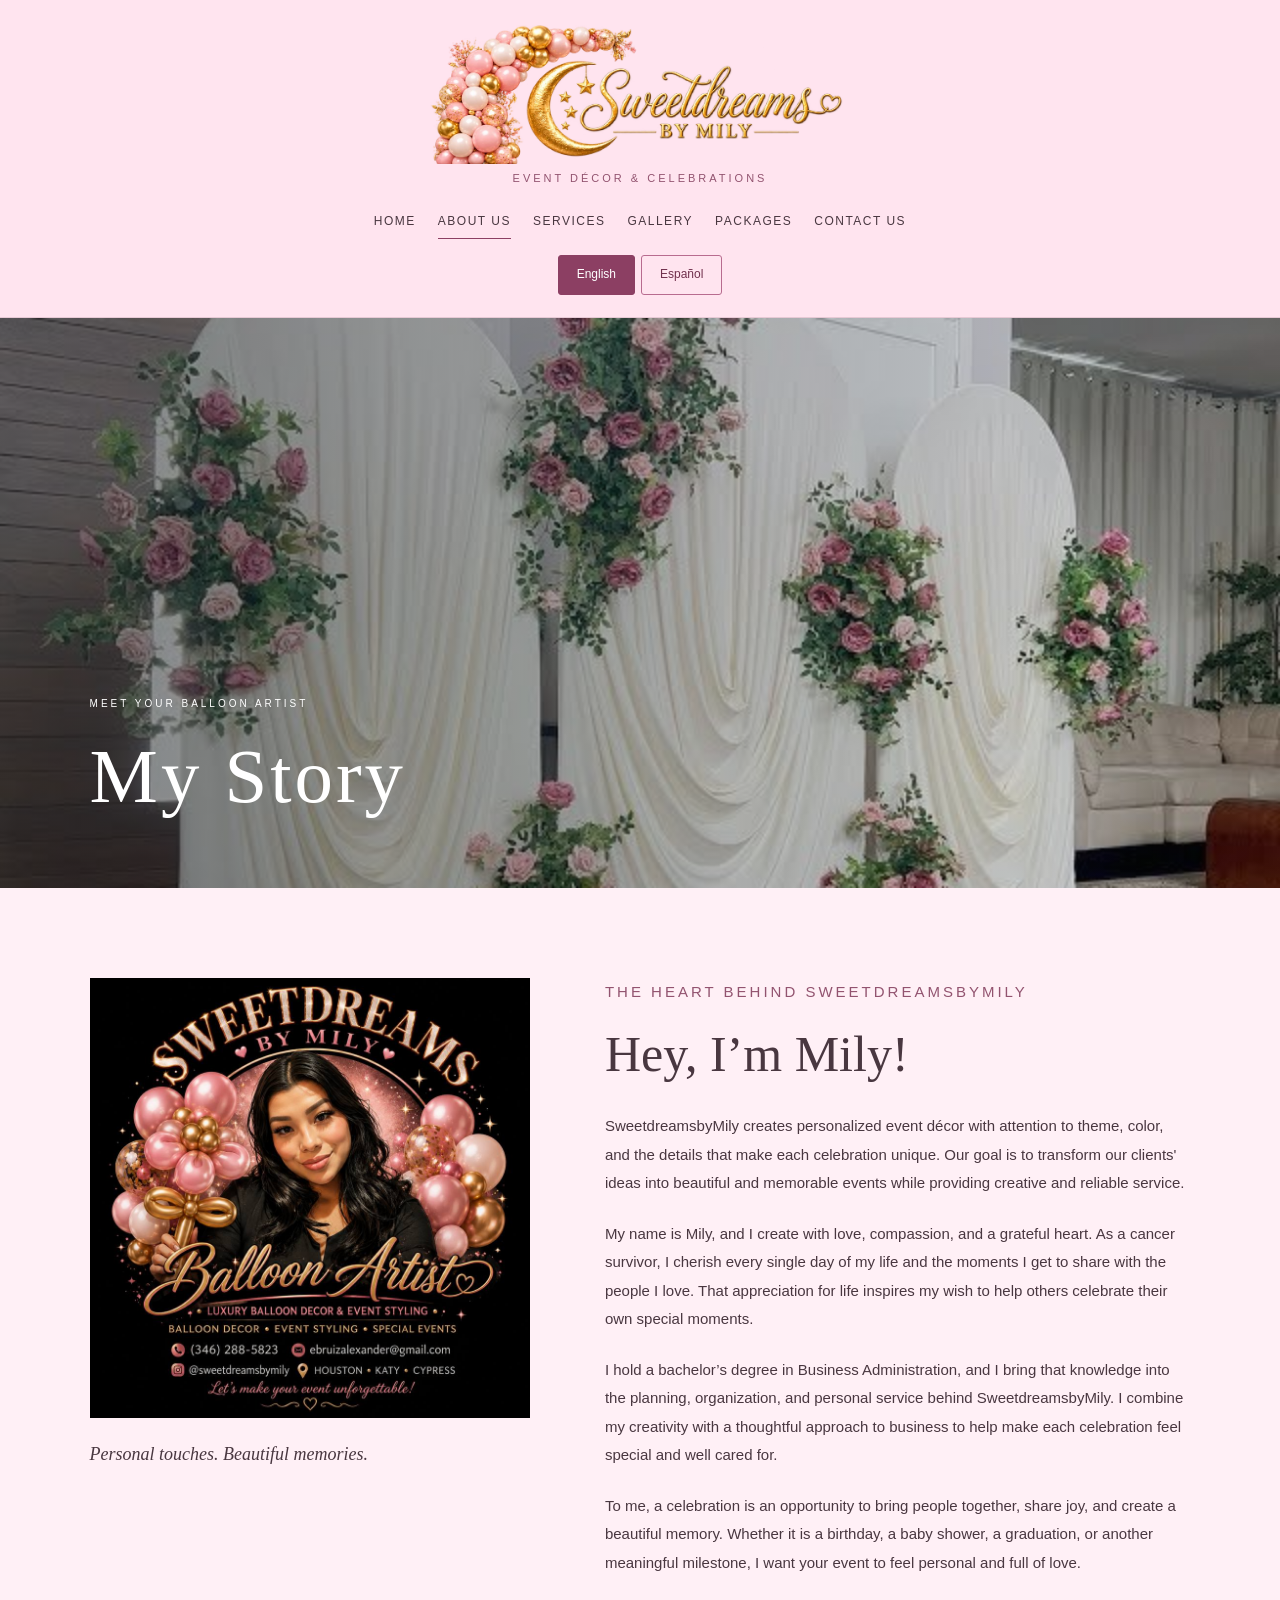
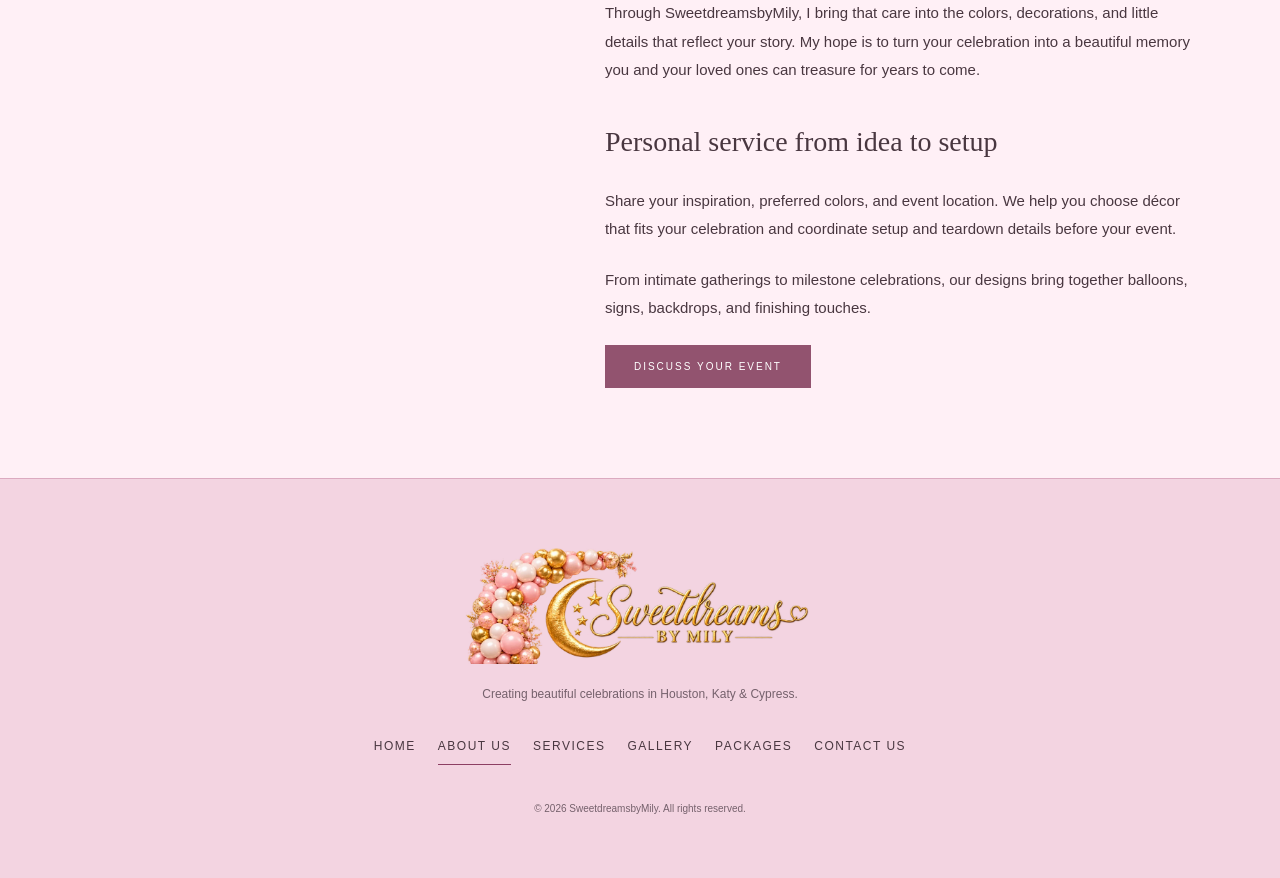
==== about.html @ b60bcbdd "Enlarge logos and headings, add Spanish language switch, and strengthen pink palette" ====
<!DOCTYPE html>
<html lang="en">
<head>
  <meta charset="UTF-8">
  <meta name="viewport" content="width=device-width, initial-scale=1.0">
  <meta name="description" content="About Us — SweetdreamsbyMily event decoration in Houston, Katy, and Cypress.">
  <title>About Us | SweetdreamsbyMily</title>
  <link rel="stylesheet" href="style.css?v=pink-spanish3">
  <script src="script.js" defer></script>
  <script src="translations.js" defer></script>
</head>
<body>
<a class="skip-link" href="#main">Skip to main content</a>
<header>
  <div><a class="brand brand-link" href="index.html"><img class="brand-logo" src="photos/sweetdreamsbymily-logo.webp" alt="Sweetdreams by Mily"></a><div class="tag">EVENT DÉCOR &amp; CELEBRATIONS</div></div>
  <nav aria-label="Main navigation"><a href="index.html">Home</a><a href="about.html" aria-current="page">About Us</a><a href="services.html">Services</a><a href="gallery.html">Gallery</a><a href="packages.html">Packages</a><a href="contact.html">Contact Us</a></nav>
<div class="language-switch" data-language-switch role="group" aria-label="Language / Idioma"><button type="button" data-language="en" aria-pressed="true" lang="en">English</button><button type="button" data-language="es" aria-pressed="false" lang="es">Español</button></div>
</header>
<main id="main"><section class="editorial-hero"><img src="photos/floral-backdrops.jpg" alt="" fetchpriority="high"><div class="editorial-hero-copy"><p class="eyebrow">MEET YOUR BALLOON ARTIST</p><h1>My Story</h1></div></section>
<section id="about" class="section"><div class="section-inner bio-layout"><div class="bio-photo"><img class="artist-portrait" src="photos/img_7931.jpg" alt="Mily, your SweetdreamsbyMily balloon artist"><p>Personal touches. Beautiful memories.</p></div><div class="bio-copy"><p class="eyebrow">THE HEART BEHIND SWEETDREAMSBYMILY</p><h2>Hey, I’m Mily!</h2><p>SweetdreamsbyMily creates personalized event décor with attention to theme, color, and the details that make each celebration unique. Our goal is to transform our clients' ideas into beautiful and memorable events while providing creative and reliable service.</p>
<p>My name is Mily, and I create with love, compassion, and a grateful heart. As a cancer survivor, I cherish every single day of my life and the moments I get to share with the people I love. That appreciation for life inspires my wish to help others celebrate their own special moments.</p>
<p>I hold a bachelor’s degree in Business Administration, and I bring that knowledge into the planning, organization, and personal service behind SweetdreamsbyMily. I combine my creativity with a thoughtful approach to business to help make each celebration feel special and well cared for.</p>
<p>To me, a celebration is an opportunity to bring people together, share joy, and create a beautiful memory. Whether it is a birthday, a baby shower, a graduation, or another meaningful milestone, I want your event to feel personal and full of love.</p>
<p>Through SweetdreamsbyMily, I bring that care into the colors, decorations, and little details that reflect your story. My hope is to turn your celebration into a beautiful memory you and your loved ones can treasure for years to come.</p>
<h2>Personal service from idea to setup</h2><p>Share your inspiration, preferred colors, and event location. We help you choose décor that fits your celebration and coordinate setup and teardown details before your event.</p><p>From intimate gatherings to milestone celebrations, our designs bring together balloons, signs, backdrops, and finishing touches.</p><a class="btn" href="contact.html">Discuss your event</a></div></div></section>
</main>
<footer><a class="footer-brand" href="index.html"><img class="footer-logo" src="photos/sweetdreamsbymily-logo.webp" alt="Sweetdreams by Mily"></a><p>Creating beautiful celebrations in Houston, Katy &amp; Cypress.</p><nav aria-label="Footer navigation"><a href="index.html">Home</a><a href="about.html" aria-current="page">About Us</a><a href="services.html">Services</a><a href="gallery.html">Gallery</a><a href="packages.html">Packages</a><a href="contact.html">Contact Us</a></nav><p class="copyright">&copy; <span id="year">2026</span> SweetdreamsbyMily. All rights reserved.</p></footer>
</body>
</html>
---- style.css ----
/* Shared fonts and palette used on every page. */
:root{--paper:#fff;--soft:#f7f4f1;--ink:#373732;--muted:#6d6b65;--accent:#826c62;--line:#ddd8d1;--body-font:Arial,Helvetica,sans-serif;--heading-font:Georgia,"Times New Roman",serif}
*{box-sizing:border-box}html{scroll-behavior:smooth}body{margin:0;background:var(--paper);color:var(--ink);font-family:var(--body-font);font-size:16px;line-height:1.8}img{max-width:100%}a{color:inherit}h1,h2,h3{font-family:var(--heading-font);font-weight:400;line-height:1.2}h1{font-size:clamp(38px,5vw,64px)}h2{font-size:clamp(30px,3vw,42px)}h3{font-size:25px}p{margin:0 0 22px}header{padding:25px 5%;display:flex;align-items:center;justify-content:space-between;gap:24px;border-bottom:1px solid var(--line);background:white}.brand{font-family:var(--heading-font);font-size:27px;text-decoration:none;letter-spacing:1px}.tag{font-size:9px;letter-spacing:2.8px;color:var(--muted);margin-top:2px}nav{display:flex;flex-wrap:wrap;gap:22px}nav a{text-decoration:none;text-transform:uppercase;font-size:10px;letter-spacing:1.8px;padding:6px 0;border-bottom:1px solid transparent}nav a:hover,nav a[aria-current="page"]{border-color:var(--accent)}.eyebrow{font-size:10px;letter-spacing:3px;text-transform:uppercase;color:var(--muted);margin:0 0 18px}.editorial-hero{position:relative;height:570px;overflow:hidden;background:#6e746f}.editorial-hero>img{width:100%;height:100%;display:block;object-fit:cover;object-position:center 45%}.editorial-hero:after{content:"";position:absolute;inset:0;background:linear-gradient(90deg,rgba(20,25,23,.52),rgba(20,25,23,.08))}.editorial-hero-copy{position:absolute;bottom:65px;left:7%;right:7%;z-index:1;color:white}.editorial-hero-copy .eyebrow{color:white}.editorial-hero h1{margin:0;letter-spacing:3px;font-size:clamp(40px,5vw,70px)}.section{padding:90px 7%}.section.alt{background:var(--soft)}.section-inner{max-width:1160px;margin:auto;text-align:center}.section-inner>p{max-width:750px;margin-left:auto;margin-right:auto}.page-title{margin:0 0 25px}.home-intro{max-width:800px}.home-intro h2{margin:0 0 28px}.home-intro strong{font-weight:400}.btn{display:inline-block;padding:13px 28px;border:1px solid var(--ink);background:var(--ink);color:white;text-decoration:none;font-size:10px;letter-spacing:2px;text-transform:uppercase;line-height:1.5;cursor:pointer}.btn-outline{background:transparent;color:var(--ink)}.btn:hover{background:var(--accent);border-color:var(--accent);color:white}.hero-actions{display:flex;gap:15px;justify-content:center;flex-wrap:wrap;margin-top:30px}.text-link{text-transform:uppercase;letter-spacing:2px;font-size:11px;text-underline-offset:7px}.bio-layout{display:grid;grid-template-columns:40% 1fr;gap:75px;text-align:left;align-items:start}.bio-photo img{width:100%;height:620px;object-fit:cover;display:block}.bio-photo p{font-family:var(--heading-font);font-style:italic;font-size:18px;margin-top:20px}.bio-copy h2{margin:0 0 28px}.bio-copy h2:not(:first-of-type){font-size:28px;margin-top:40px}.bio-copy p{font-size:15px;line-height:1.9}.cards{display:grid;grid-template-columns:repeat(auto-fit,minmax(250px,1fr));gap:35px;margin:45px 0}.card{padding:32px 24px;border-top:1px solid var(--line);text-align:left}.card h2{font-size:27px;margin:0 0 20px}.card p{font-size:15px}.package-cards{grid-template-columns:repeat(3,minmax(0,1fr))}.package-label{font-size:10px;letter-spacing:2px;text-transform:uppercase;color:var(--accent);margin-bottom:20px}.price{font-family:var(--heading-font);font-size:32px;margin:15px 0}.package ul{padding-left:18px;font-size:14px}.package-note{font-size:13px;color:var(--muted)}.gallery-grid{display:grid;grid-template-columns:repeat(3,minmax(0,1fr));gap:35px 25px;margin-top:45px}.gallery-card{margin:0;min-width:0}.gallery-card img{display:block;width:100%;height:380px;object-fit:cover}.gallery-card figcaption{font-family:var(--heading-font);font-size:20px;padding:18px 4px;line-height:1.4}.gallery-pair{display:grid;grid-template-columns:repeat(2,minmax(0,1fr));background:var(--soft)}.gallery-pair img{min-width:0;object-fit:contain}.contact{background:var(--soft)}#bookingForm,#bookingFallback{max-width:700px;margin:35px auto;text-align:left}#bookingForm label,#inquiryDraft label{display:block;font-size:12px;letter-spacing:.5px;margin:20px 0 8px}#bookingForm input,#bookingForm select,#bookingForm textarea,#inquirySummary{width:100%;padding:13px;border:1px solid #aaa49c;border-radius:0;background:white;color:var(--ink);font:inherit}#bookingForm textarea,#inquirySummary{resize:vertical}#bookingForm p,#bookingFallback p{font-size:13px}#bookingForm .btn{margin-top:22px}#bookingForm .btn:disabled{opacity:.6;cursor:wait}#formMessage[data-state="success"]{color:#225a36}#formMessage[data-state="error"]{color:#8b1e25}footer{padding:65px 7% 35px;text-align:center;background:var(--soft);border-top:1px solid var(--line)}.footer-brand{font-family:var(--heading-font);font-size:30px;text-decoration:none}footer>p{font-size:12px;color:var(--muted);margin:15px 0 25px}footer nav{justify-content:center}footer .copyright{font-size:10px;margin-top:35px}.skip-link{position:absolute;top:-100px;left:15px;z-index:20;background:white;padding:12px}.skip-link:focus{top:12px}:focus-visible{outline:2px solid var(--accent);outline-offset:5px}main{min-height:65vh}
@media(max-width:950px){header{flex-direction:column;text-align:center;gap:15px}header nav{justify-content:center;gap:18px}.bio-layout{gap:40px}.bio-photo img{height:540px}.gallery-grid{grid-template-columns:repeat(2,minmax(0,1fr))}.package-cards{grid-template-columns:1fr}}
@media(max-width:600px){header{padding:20px 5%}.brand{font-size:25px}nav{gap:12px 18px}nav a{font-size:9px}.editorial-hero{height:420px}.editorial-hero-copy{bottom:40px}.editorial-hero h1{letter-spacing:1px}.section{padding:60px 6%}.bio-layout{grid-template-columns:1fr;gap:35px}.bio-photo img{height:380px}.gallery-grid{grid-template-columns:1fr}.gallery-card img{height:360px}.cards{gap:15px}.card{padding:25px 0}.bio-copy h2{font-size:34px}.bio-copy h2:not(:first-of-type){font-size:26px}.hero-actions{align-items:stretch;flex-direction:column}.btn{text-align:center}}
@media(prefers-reduced-motion:reduce){html{scroll-behavior:auto}}

/* Soft blush brand accents and transparent logo. */
:root{--paper:#fff8fb;--soft:#f6e4eb;--accent:#92536f;--line:#e7c9d5;--ink:#493740;--muted:#75616c}
header{background:#fff4f8;border-bottom-color:#e7c9d5}
.brand-logo{display:block;width:260px;height:90px;object-fit:contain}
.footer-logo{display:block;width:min(350px,85%);height:125px;object-fit:contain;margin:auto}
.tag{text-align:center;color:#92536f}
.btn{background:#92536f;border-color:#92536f}.btn-outline{background:transparent;color:#92536f}
.card{background:rgba(255,255,255,.5);padding:32px 24px;border-top:2px solid #d6a0b7}
.eyebrow{color:#92536f}
.meet-mily-photo{display:block;width:min(360px,100%);height:auto;object-fit:contain;margin:0 auto 32px;border:8px solid #fff4f8;box-shadow:0 10px 30px rgba(112,56,80,.12)}
.bio-photo .artist-portrait{height:auto;object-fit:contain;background:#f6e4eb}
.gallery-card{background:#fff1f7}.gallery-card figcaption{color:#764b60}
@media(max-width:600px){.brand-logo{width:230px;height:80px}.card{padding:25px 20px}}

/* Larger brand and headings, pink surfaces, and bilingual controls. */
:root{--paper:#fff0f6;--soft:#f3d4e1;--line:#dcaac0;--accent:#8c3f63}
header{flex-direction:column;text-align:center;padding:22px 5%;gap:16px;background:#ffe4ef}
header nav{justify-content:center}
.brand-logo{width:420px;max-width:85vw;height:145px}
.tag{font-size:11px;letter-spacing:3px}
nav a{font-size:12px;letter-spacing:1.5px}
h1,.page-title{font-size:clamp(44px,6vw,78px)}
.editorial-hero h1{font-size:clamp(48px,6vw,84px)}
h2{font-size:clamp(34px,4vw,50px)}
.section{background:#fff0f6}.section.alt,.contact,footer{background:#f3d4e1}
.card{background:#ffe5ef;border-color:#d58ead}
.gallery-card{background:#ffe3ee}
.language-switch{display:flex;gap:6px;align-items:center}
.language-switch button{font:inherit;font-size:12px;padding:8px 18px;border:1px solid #b86b8f;background:transparent;color:#71304d;cursor:pointer;border-radius:3px}
.language-switch button[aria-pressed="true"]{background:#8c3f63;color:white;border-color:#8c3f63}
@media(max-width:600px){.brand-logo{width:310px;height:110px}.tag{font-size:9px}nav a{font-size:10px}.language-switch button{padding:7px 14px}}
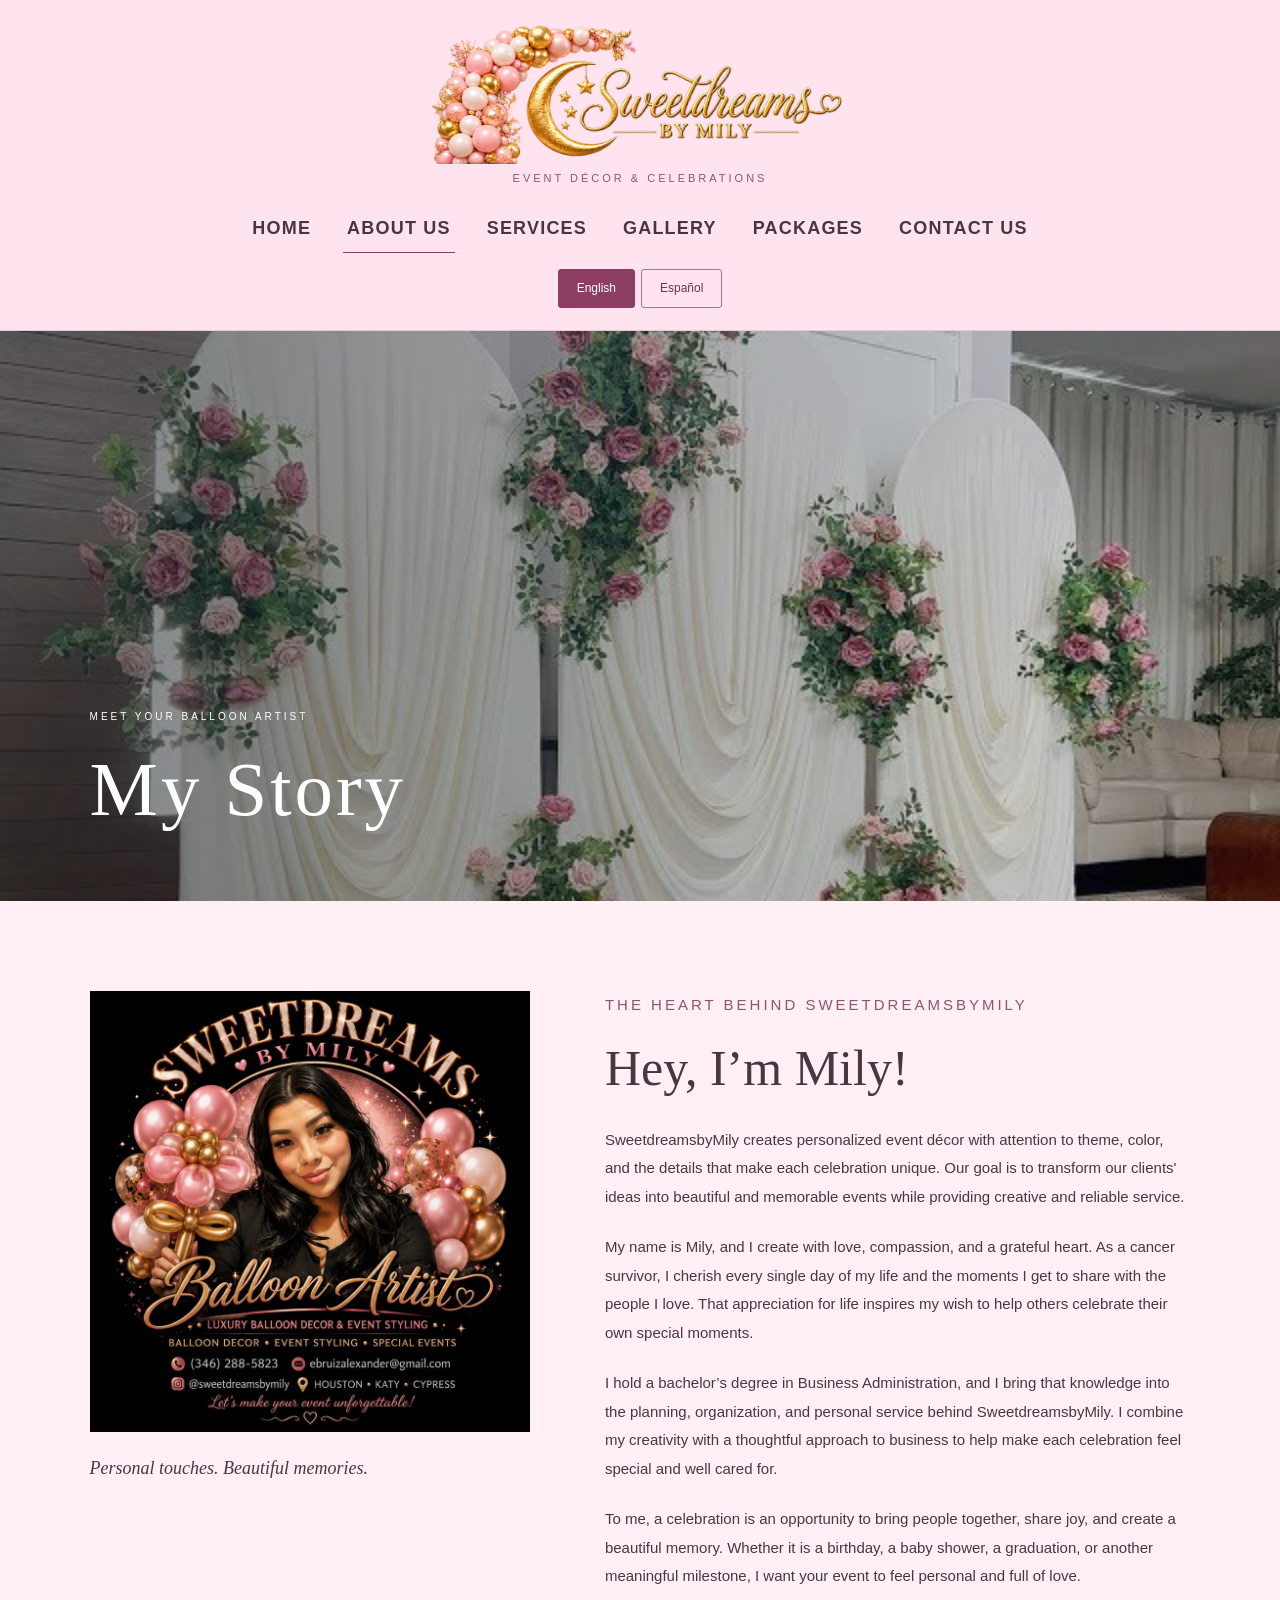
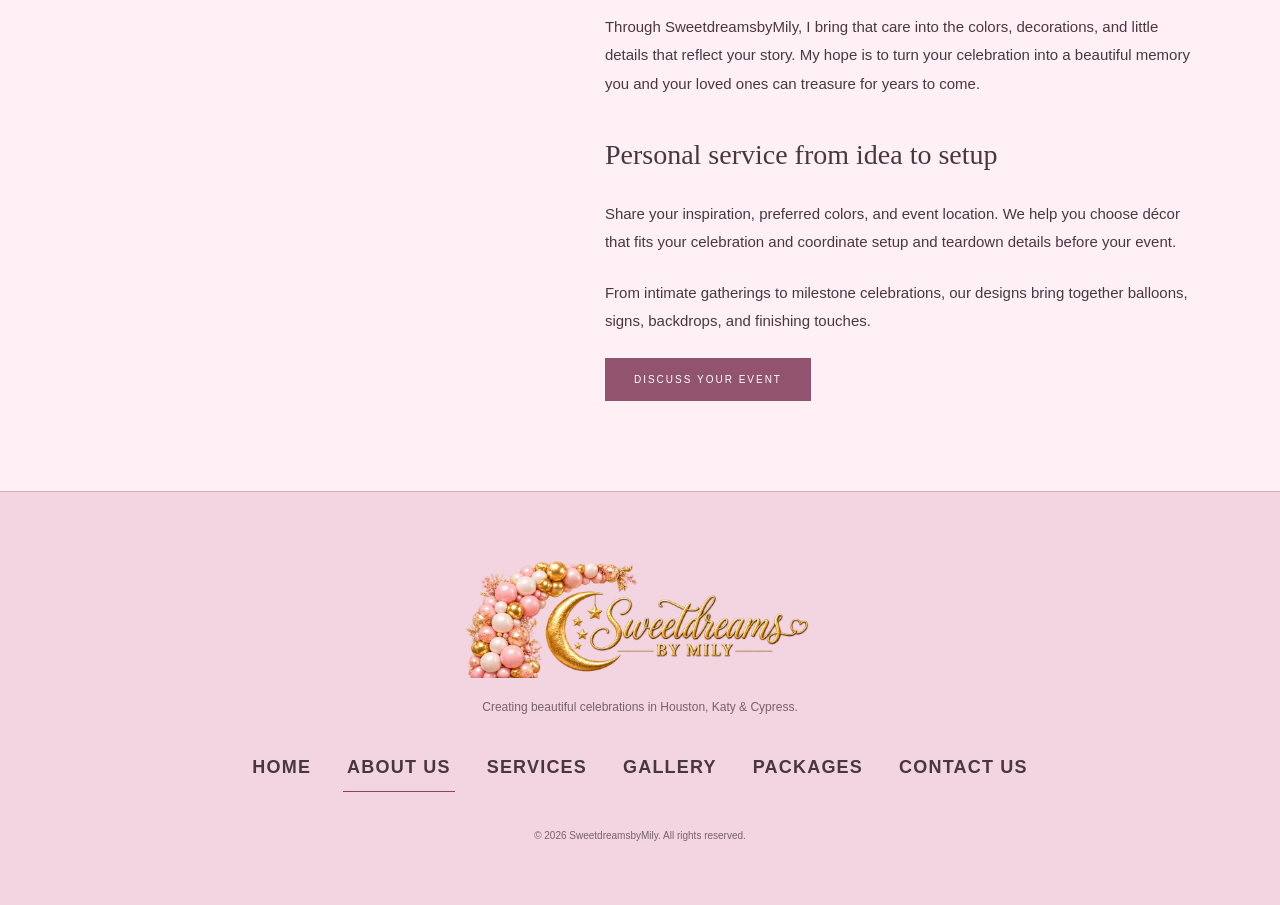
==== commit 9468c3c2: "Enlarge navigation links across all pages" ====
--- a/about.html
+++ b/about.html
@@ -5,7 +5,7 @@
   <meta name="viewport" content="width=device-width, initial-scale=1.0">
   <meta name="description" content="About Us — SweetdreamsbyMily event decoration in Houston, Katy, and Cypress.">
   <title>About Us | SweetdreamsbyMily</title>
-  <link rel="stylesheet" href="style.css?v=pink-spanish3">
+  <link rel="stylesheet" href="style.css?v=larger-navigation5">
   <script src="script.js" defer></script>
   <script src="translations.js" defer></script>
 </head>
--- a/style.css
+++ b/style.css
@@ -36,3 +36,21 @@
 .language-switch button{font:inherit;font-size:12px;padding:8px 18px;border:1px solid #b86b8f;background:transparent;color:#71304d;cursor:pointer;border-radius:3px}
 .language-switch button[aria-pressed="true"]{background:#8c3f63;color:white;border-color:#8c3f63}
 @media(max-width:600px){.brand-logo{width:310px;height:110px}.tag{font-size:9px}nav a{font-size:10px}.language-switch button{padding:7px 14px}}
+
+/* Shaded balloon arch framing Services and Packages headings. */
+.balloon-page-heading{position:relative;isolation:isolate;overflow:hidden;min-height:360px;display:flex;align-items:center;justify-content:center;padding:85px 175px 50px;background:linear-gradient(145deg,#fff8fb,#f5dce8);border:1px solid #e4bcd0;border-radius:28px;margin-bottom:40px}
+.balloon-heading-copy{position:relative;z-index:2;max-width:730px}
+.balloon-page-heading .page-title{font-size:clamp(32px,4vw,54px);margin-bottom:0}
+.page-balloon-arch{position:absolute;inset:0;z-index:1;pointer-events:none}
+.arch-balloon{position:absolute;width:95px;height:112px;border-radius:50%;background:radial-gradient(circle at 30% 24%,#fff 0%,#f8d5e3 18%,#e5a3bf 65%,#b7678c 100%);box-shadow:inset -10px -14px 18px rgba(99,42,70,.18),inset 8px 8px 14px rgba(255,255,255,.5),0 9px 17px rgba(95,41,67,.13);transform:rotate(var(--rotate,0deg))}
+.arch-balloon:nth-child(3n){background:radial-gradient(circle at 30% 24%,#fff9df 0%,#f4d586 20%,#d7ac49 66%,#a47a25 100%)}
+.arch-balloon:nth-child(4n){background:radial-gradient(circle at 30% 24%,#fff 0%,#faedf3 20%,#e7c5d4 65%,#be91a7 100%)}
+.arch-b1{left:5px;bottom:-15px;--rotate:-14deg}.arch-b2{left:30px;bottom:75px}.arch-b3{left:55px;top:80px;--rotate:12deg}.arch-b4{left:110px;top:10px}.arch-b5{left:195px;top:-42px;--rotate:-12deg}.arch-b6{left:280px;top:-57px}
+.arch-b7{right:280px;top:-57px}.arch-b8{right:195px;top:-42px;--rotate:12deg}.arch-b9{right:110px;top:10px}.arch-b10{right:55px;top:80px;--rotate:-12deg}.arch-b11{right:30px;bottom:75px}.arch-b12{right:5px;bottom:-15px;--rotate:14deg}
+@media(max-width:800px){.balloon-page-heading{padding:120px 90px 65px}.arch-b5{left:175px}.arch-b6{left:240px}.arch-b7{right:240px}.arch-b8{right:175px}}
+@media(max-width:600px){.balloon-page-heading{padding:125px 40px 70px;min-height:390px;border-radius:20px}.arch-balloon{width:65px;height:80px}.arch-b1{left:-25px}.arch-b2{left:-10px;bottom:65px}.arch-b3{left:0;top:65px}.arch-b4{left:45px;top:10px}.arch-b5{left:100px;top:-15px}.arch-b6{left:155px;top:-28px}.arch-b7{right:155px;top:-28px}.arch-b8{right:100px;top:-15px}.arch-b9{right:45px;top:10px}.arch-b10{right:0;top:65px}.arch-b11{right:-10px;bottom:65px}.arch-b12{right:-25px}.balloon-heading-copy{background:rgba(255,248,251,.93);padding:18px 12px;border-radius:12px}.balloon-page-heading .page-title{font-size:34px}}
+
+/* Larger, readable navigation on every page. */
+header nav,footer nav{justify-content:center;gap:12px 28px}
+header nav a,footer nav a{font-size:18px;font-weight:600;letter-spacing:1.2px;line-height:1.5;padding:10px 4px}
+@media(max-width:600px){header nav,footer nav{gap:8px 16px}header nav a,footer nav a{font-size:16px;letter-spacing:.8px;padding:10px 3px}}
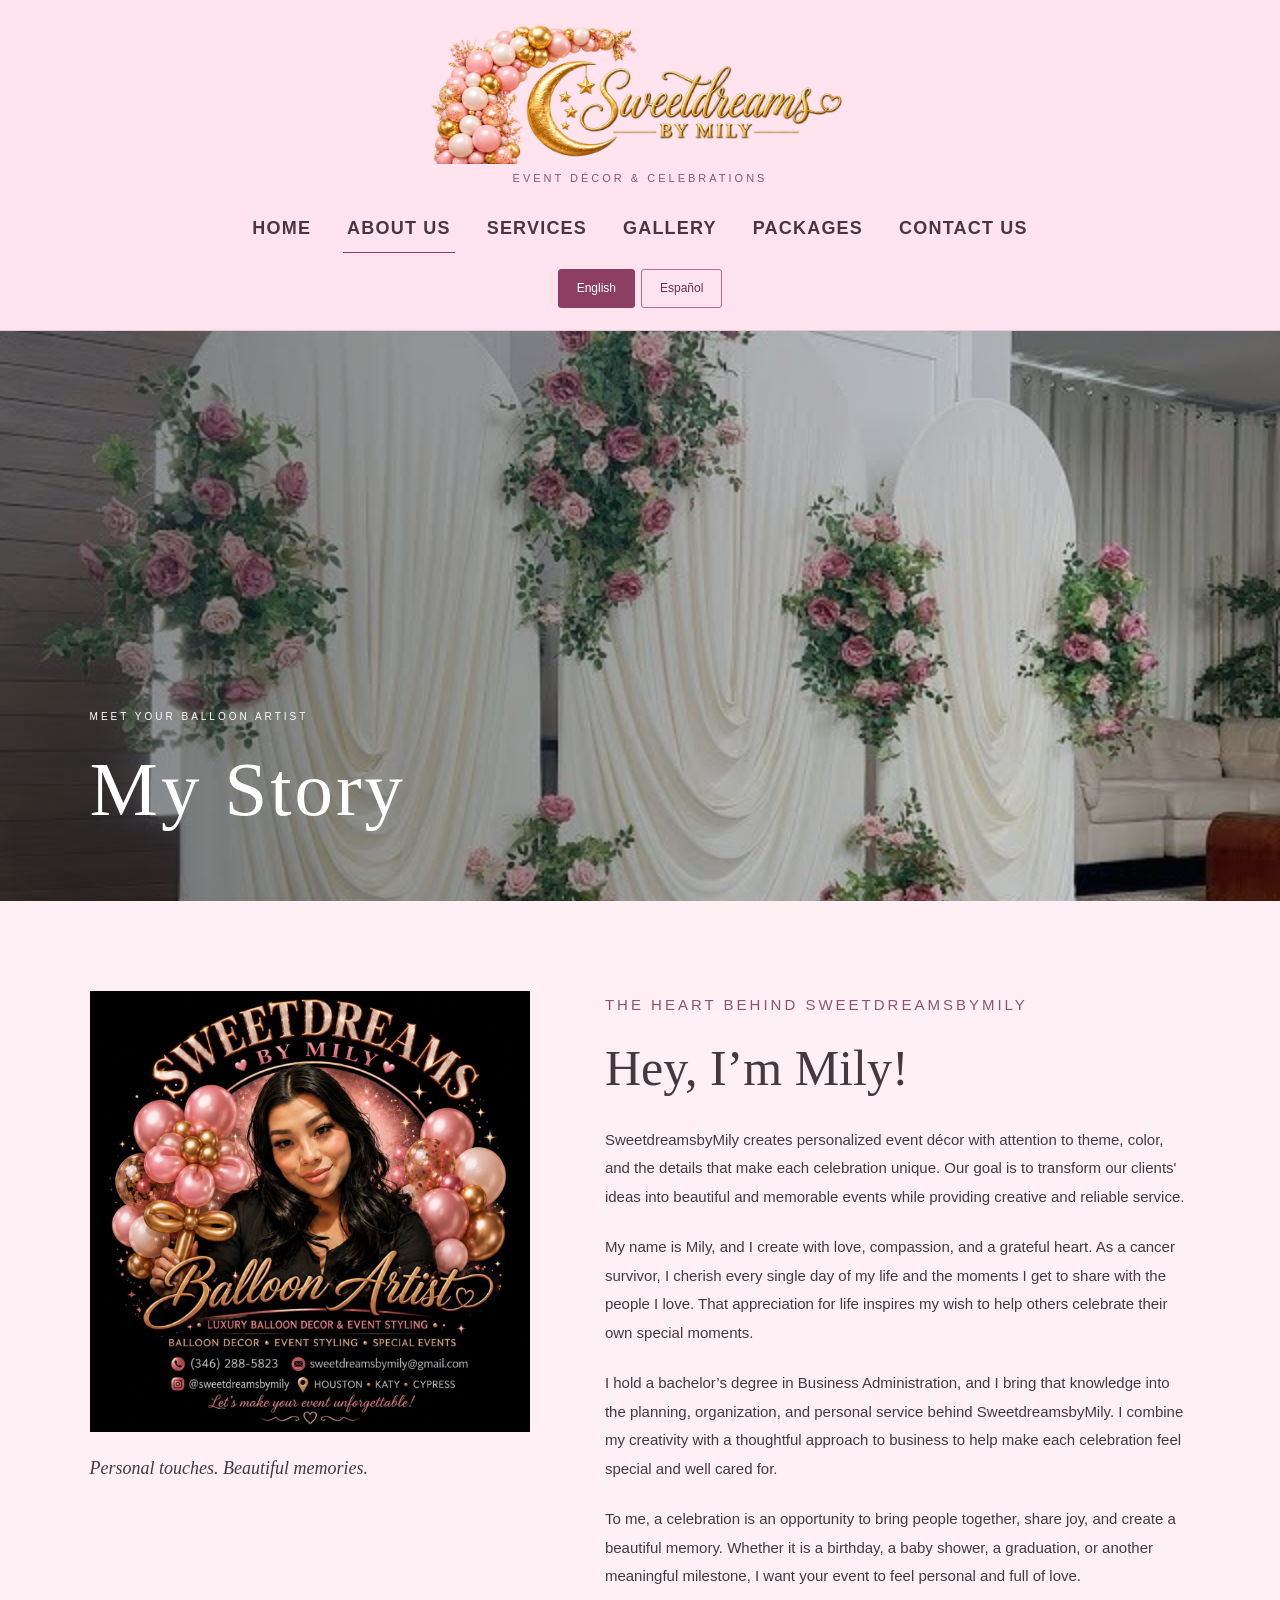
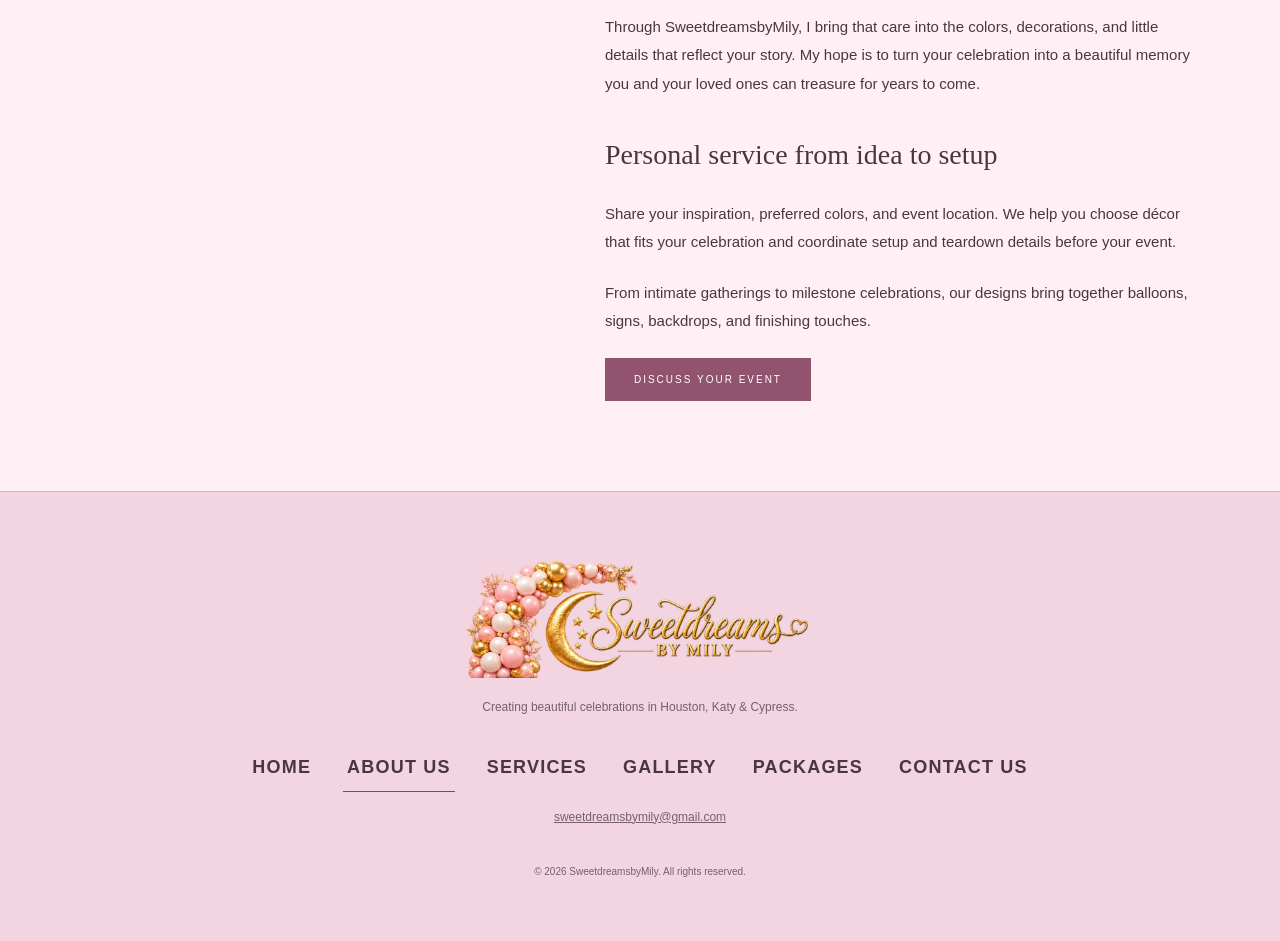
==== commit f557e37e: "Update business email, TikTok QR code, and payment request options" ====
--- a/about.html
+++ b/about.html
@@ -5,9 +5,9 @@
   <meta name="viewport" content="width=device-width, initial-scale=1.0">
   <meta name="description" content="About Us — SweetdreamsbyMily event decoration in Houston, Katy, and Cypress.">
   <title>About Us | SweetdreamsbyMily</title>
-  <link rel="stylesheet" href="style.css?v=larger-navigation5">
+  <link rel="stylesheet" href="style.css?v=module44">
   <script src="script.js" defer></script>
-  <script src="translations.js" defer></script>
+  <script src="translations.js?v=module44" defer></script>
 </head>
 <body>
 <a class="skip-link" href="#main">Skip to main content</a>
@@ -17,13 +17,14 @@
 <div class="language-switch" data-language-switch role="group" aria-label="Language / Idioma"><button type="button" data-language="en" aria-pressed="true" lang="en">English</button><button type="button" data-language="es" aria-pressed="false" lang="es">Español</button></div>
 </header>
 <main id="main"><section class="editorial-hero"><img src="photos/floral-backdrops.jpg" alt="" fetchpriority="high"><div class="editorial-hero-copy"><p class="eyebrow">MEET YOUR BALLOON ARTIST</p><h1>My Story</h1></div></section>
-<section id="about" class="section"><div class="section-inner bio-layout"><div class="bio-photo"><img class="artist-portrait" src="photos/img_7931.jpg" alt="Mily, your SweetdreamsbyMily balloon artist"><p>Personal touches. Beautiful memories.</p></div><div class="bio-copy"><p class="eyebrow">THE HEART BEHIND SWEETDREAMSBYMILY</p><h2>Hey, I’m Mily!</h2><p>SweetdreamsbyMily creates personalized event décor with attention to theme, color, and the details that make each celebration unique. Our goal is to transform our clients' ideas into beautiful and memorable events while providing creative and reliable service.</p>
+<section id="about" class="section"><div class="section-inner bio-layout"><div class="bio-photo"><img class="artist-portrait" src="photos/img_7931.jpg?v=business-email" alt="Mily, your SweetdreamsbyMily balloon artist"><p>Personal touches. Beautiful memories.</p></div><div class="bio-copy"><p class="eyebrow">THE HEART BEHIND SWEETDREAMSBYMILY</p><h2>Hey, I’m Mily!</h2><p>SweetdreamsbyMily creates personalized event décor with attention to theme, color, and the details that make each celebration unique. Our goal is to transform our clients' ideas into beautiful and memorable events while providing creative and reliable service.</p>
 <p>My name is Mily, and I create with love, compassion, and a grateful heart. As a cancer survivor, I cherish every single day of my life and the moments I get to share with the people I love. That appreciation for life inspires my wish to help others celebrate their own special moments.</p>
 <p>I hold a bachelor’s degree in Business Administration, and I bring that knowledge into the planning, organization, and personal service behind SweetdreamsbyMily. I combine my creativity with a thoughtful approach to business to help make each celebration feel special and well cared for.</p>
 <p>To me, a celebration is an opportunity to bring people together, share joy, and create a beautiful memory. Whether it is a birthday, a baby shower, a graduation, or another meaningful milestone, I want your event to feel personal and full of love.</p>
 <p>Through SweetdreamsbyMily, I bring that care into the colors, decorations, and little details that reflect your story. My hope is to turn your celebration into a beautiful memory you and your loved ones can treasure for years to come.</p>
 <h2>Personal service from idea to setup</h2><p>Share your inspiration, preferred colors, and event location. We help you choose décor that fits your celebration and coordinate setup and teardown details before your event.</p><p>From intimate gatherings to milestone celebrations, our designs bring together balloons, signs, backdrops, and finishing touches.</p><a class="btn" href="contact.html">Discuss your event</a></div></div></section>
 </main>
-<footer><a class="footer-brand" href="index.html"><img class="footer-logo" src="photos/sweetdreamsbymily-logo.webp" alt="Sweetdreams by Mily"></a><p>Creating beautiful celebrations in Houston, Katy &amp; Cypress.</p><nav aria-label="Footer navigation"><a href="index.html">Home</a><a href="about.html" aria-current="page">About Us</a><a href="services.html">Services</a><a href="gallery.html">Gallery</a><a href="packages.html">Packages</a><a href="contact.html">Contact Us</a></nav><p class="copyright">&copy; <span id="year">2026</span> SweetdreamsbyMily. All rights reserved.</p></footer>
+<footer><a class="footer-brand" href="index.html"><img class="footer-logo" src="photos/sweetdreamsbymily-logo.webp" alt="Sweetdreams by Mily"></a><p>Creating beautiful celebrations in Houston, Katy &amp; Cypress.</p><nav aria-label="Footer navigation"><a href="index.html">Home</a><a href="about.html" aria-current="page">About Us</a><a href="services.html">Services</a><a href="gallery.html">Gallery</a><a href="packages.html">Packages</a><a href="contact.html">Contact Us</a></nav><p><a href="mailto:sweetdreamsbymily@gmail.com">sweetdreamsbymily@gmail.com</a></p><p class="copyright">&copy; <span id="year">2026</span> SweetdreamsbyMily. All rights reserved.</p></footer>
 </body>
 </html>
+
--- a/style.css
+++ b/style.css
@@ -54,3 +54,6 @@
 header nav,footer nav{justify-content:center;gap:12px 28px}
 header nav a,footer nav a{font-size:18px;font-weight:600;letter-spacing:1.2px;line-height:1.5;padding:10px 4px}
 @media(max-width:600px){header nav,footer nav{gap:8px 16px}header nav a,footer nav a{font-size:16px;letter-spacing:.8px;padding:10px 3px}}
+
+/* Module 4: responsive banner and accessible comparison table. */
+.site-banner{display:block;width:100%;max-width:800px;height:auto;aspect-ratio:4/3;margin:0 auto;border-radius:24px;box-shadow:0 14px 40px #a633681a}.table-scroll{overflow-x:auto}.package-comparison{width:100%;border-collapse:collapse;min-width:540px;margin:20px 0}.package-comparison caption{text-align:left;font-weight:700;padding:12px 0}.package-comparison th,.package-comparison td{text-align:left;padding:16px;border-bottom:1px solid #e9b4ca}.package-comparison thead{background:#fbeef3}.package-comparison tbody tr:nth-child(even){background:#fff8fb}.booking-steps{margin:24px 0}
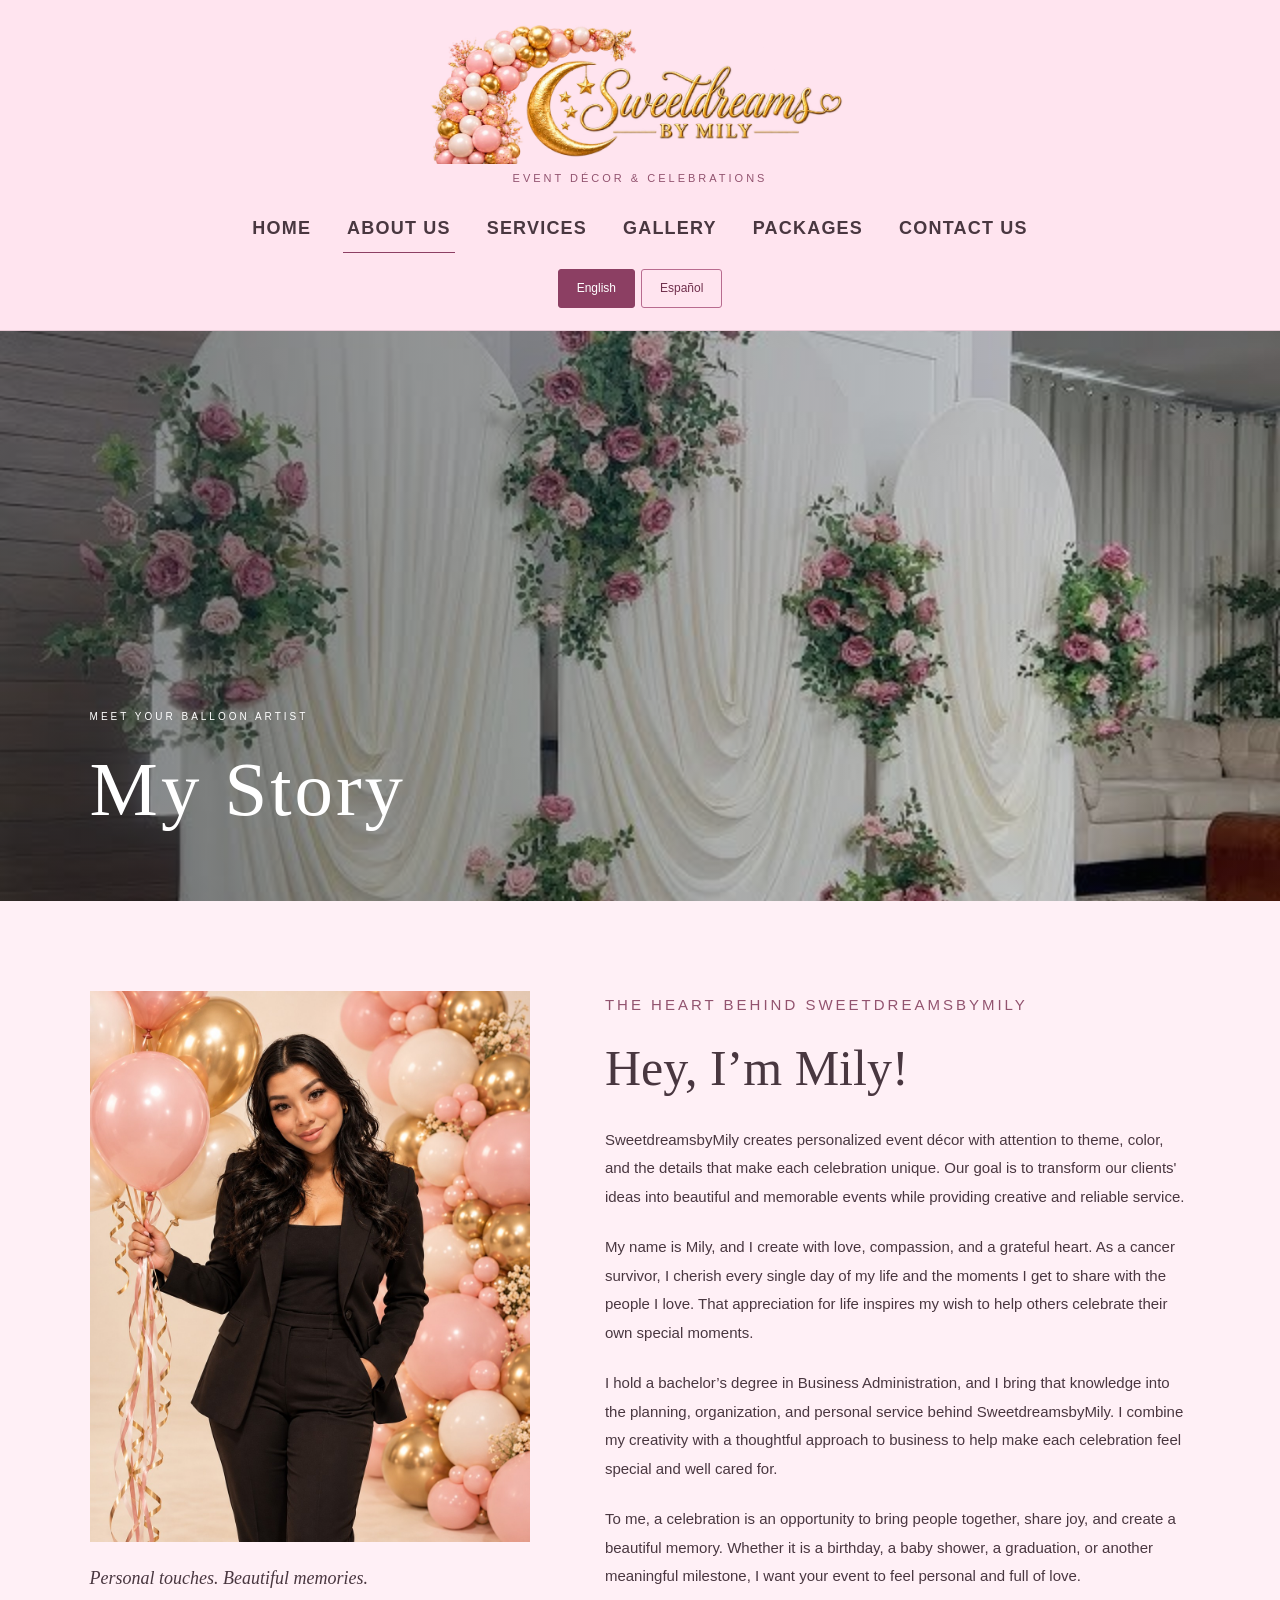
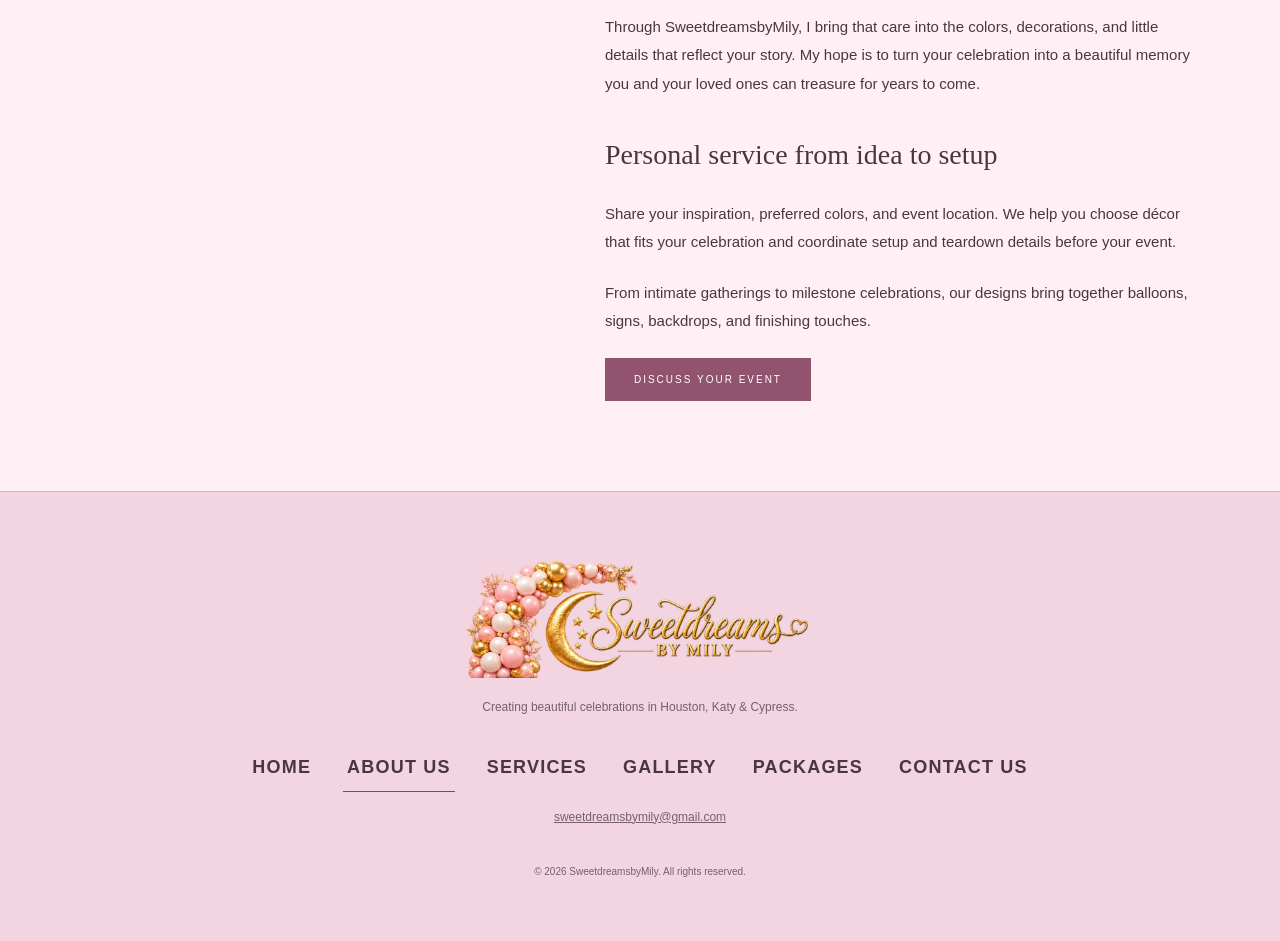
==== commit 8f0537bf: "Replace About Us portrait with new balloon studio photo" ====
--- a/about.html
+++ b/about.html
@@ -17,7 +17,7 @@
 <div class="language-switch" data-language-switch role="group" aria-label="Language / Idioma"><button type="button" data-language="en" aria-pressed="true" lang="en">English</button><button type="button" data-language="es" aria-pressed="false" lang="es">Español</button></div>
 </header>
 <main id="main"><section class="editorial-hero"><img src="photos/floral-backdrops.jpg" alt="" fetchpriority="high"><div class="editorial-hero-copy"><p class="eyebrow">MEET YOUR BALLOON ARTIST</p><h1>My Story</h1></div></section>
-<section id="about" class="section"><div class="section-inner bio-layout"><div class="bio-photo"><img class="artist-portrait" src="photos/img_7931.jpg?v=business-email" alt="Mily, your SweetdreamsbyMily balloon artist"><p>Personal touches. Beautiful memories.</p></div><div class="bio-copy"><p class="eyebrow">THE HEART BEHIND SWEETDREAMSBYMILY</p><h2>Hey, I’m Mily!</h2><p>SweetdreamsbyMily creates personalized event décor with attention to theme, color, and the details that make each celebration unique. Our goal is to transform our clients' ideas into beautiful and memorable events while providing creative and reliable service.</p>
+<section id="about" class="section"><div class="section-inner bio-layout"><div class="bio-photo"><img class="artist-portrait" src="photos/mily-studio.jpg" alt="Mily in a professional studio portrait with pink, cream, and gold balloons"><p>Personal touches. Beautiful memories.</p></div><div class="bio-copy"><p class="eyebrow">THE HEART BEHIND SWEETDREAMSBYMILY</p><h2>Hey, I’m Mily!</h2><p>SweetdreamsbyMily creates personalized event décor with attention to theme, color, and the details that make each celebration unique. Our goal is to transform our clients' ideas into beautiful and memorable events while providing creative and reliable service.</p>
 <p>My name is Mily, and I create with love, compassion, and a grateful heart. As a cancer survivor, I cherish every single day of my life and the moments I get to share with the people I love. That appreciation for life inspires my wish to help others celebrate their own special moments.</p>
 <p>I hold a bachelor’s degree in Business Administration, and I bring that knowledge into the planning, organization, and personal service behind SweetdreamsbyMily. I combine my creativity with a thoughtful approach to business to help make each celebration feel special and well cared for.</p>
 <p>To me, a celebration is an opportunity to bring people together, share joy, and create a beautiful memory. Whether it is a birthday, a baby shower, a graduation, or another meaningful milestone, I want your event to feel personal and full of love.</p>
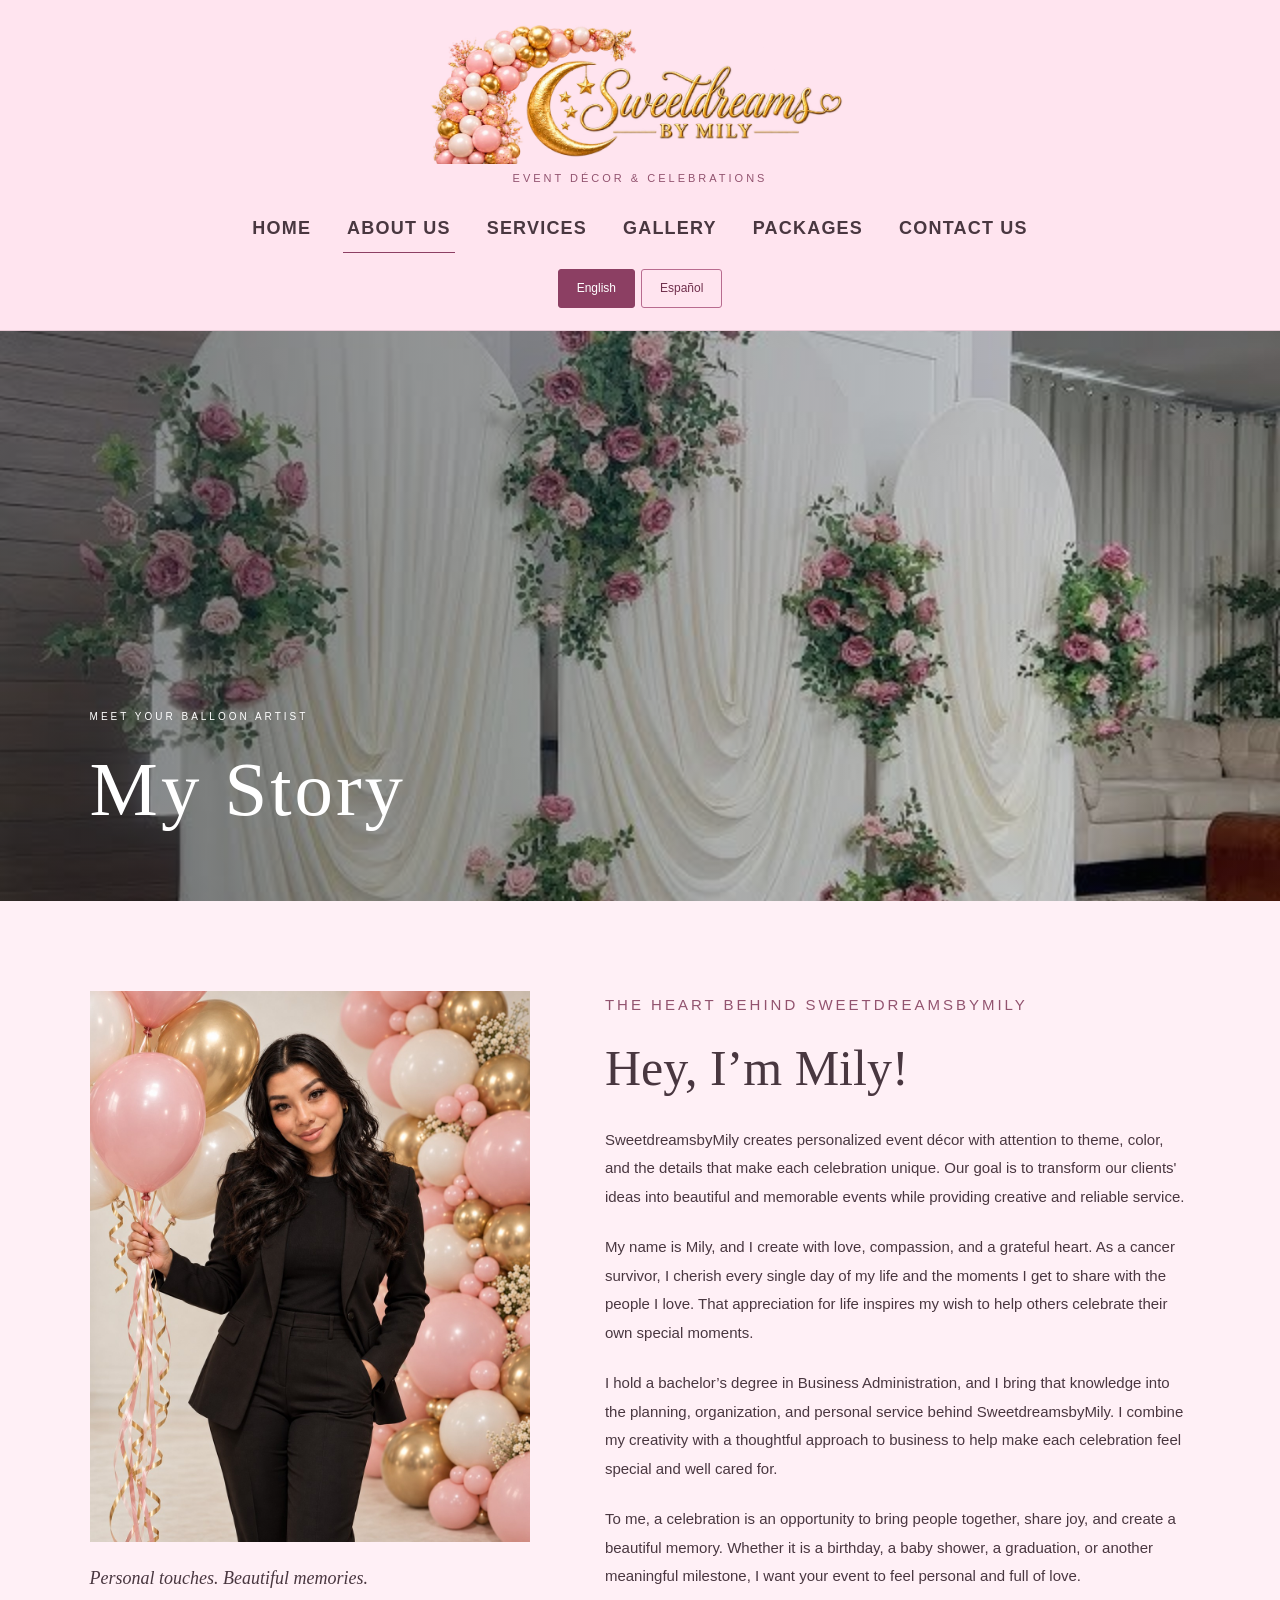
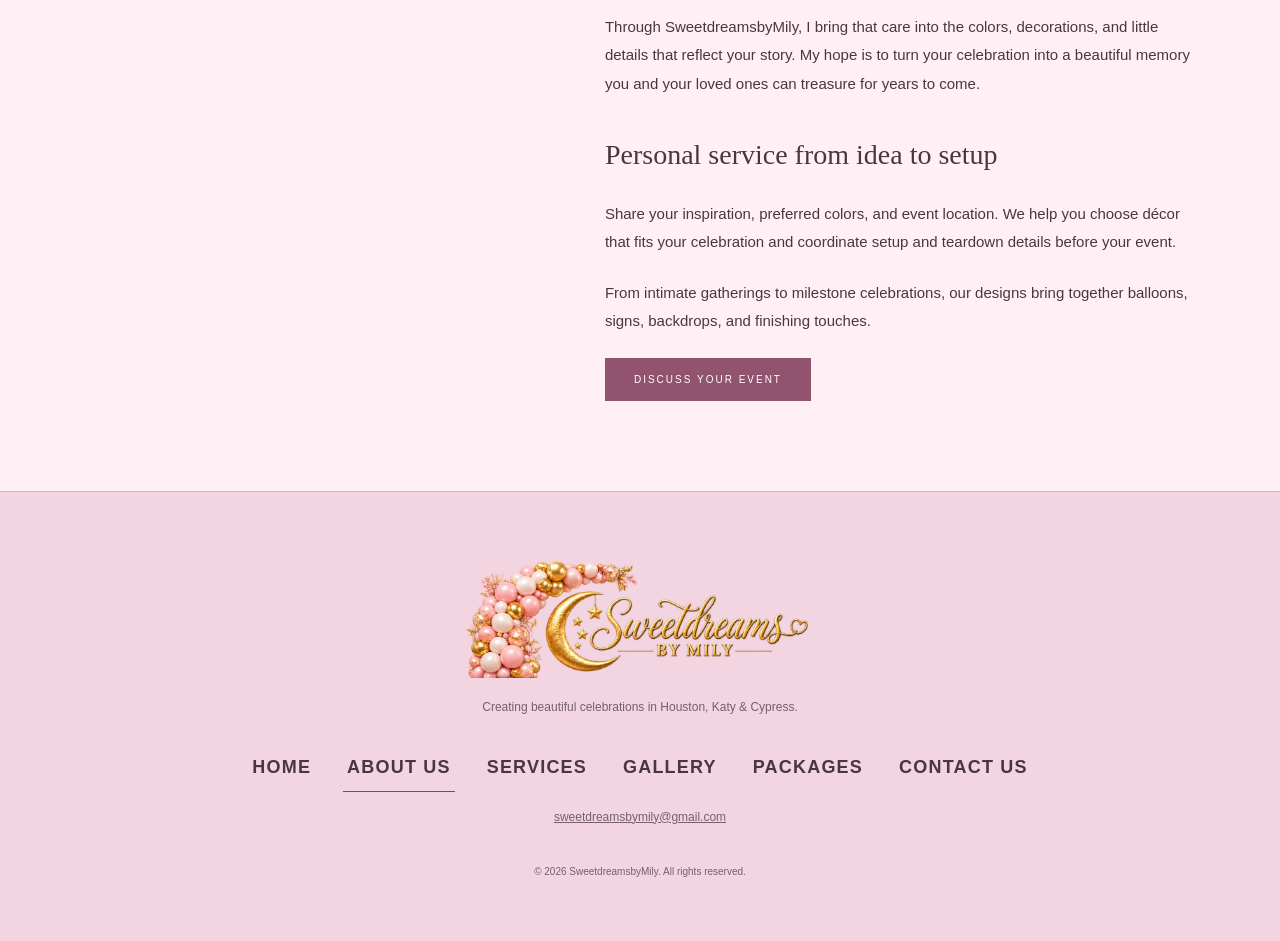
==== commit ce6e4528: "Update About Us portrait with higher neckline and natural studio styling" ====
--- a/about.html
+++ b/about.html
@@ -17,7 +17,7 @@
 <div class="language-switch" data-language-switch role="group" aria-label="Language / Idioma"><button type="button" data-language="en" aria-pressed="true" lang="en">English</button><button type="button" data-language="es" aria-pressed="false" lang="es">Español</button></div>
 </header>
 <main id="main"><section class="editorial-hero"><img src="photos/floral-backdrops.jpg" alt="" fetchpriority="high"><div class="editorial-hero-copy"><p class="eyebrow">MEET YOUR BALLOON ARTIST</p><h1>My Story</h1></div></section>
-<section id="about" class="section"><div class="section-inner bio-layout"><div class="bio-photo"><img class="artist-portrait" src="photos/mily-studio.jpg" alt="Mily in a professional studio portrait with pink, cream, and gold balloons"><p>Personal touches. Beautiful memories.</p></div><div class="bio-copy"><p class="eyebrow">THE HEART BEHIND SWEETDREAMSBYMILY</p><h2>Hey, I’m Mily!</h2><p>SweetdreamsbyMily creates personalized event décor with attention to theme, color, and the details that make each celebration unique. Our goal is to transform our clients' ideas into beautiful and memorable events while providing creative and reliable service.</p>
+<section id="about" class="section"><div class="section-inner bio-layout"><div class="bio-photo"><img class="artist-portrait" src="photos/mily-studio-v2.jpg" alt="Mily in a professional studio portrait with pink, cream, and gold balloons"><p>Personal touches. Beautiful memories.</p></div><div class="bio-copy"><p class="eyebrow">THE HEART BEHIND SWEETDREAMSBYMILY</p><h2>Hey, I’m Mily!</h2><p>SweetdreamsbyMily creates personalized event décor with attention to theme, color, and the details that make each celebration unique. Our goal is to transform our clients' ideas into beautiful and memorable events while providing creative and reliable service.</p>
 <p>My name is Mily, and I create with love, compassion, and a grateful heart. As a cancer survivor, I cherish every single day of my life and the moments I get to share with the people I love. That appreciation for life inspires my wish to help others celebrate their own special moments.</p>
 <p>I hold a bachelor’s degree in Business Administration, and I bring that knowledge into the planning, organization, and personal service behind SweetdreamsbyMily. I combine my creativity with a thoughtful approach to business to help make each celebration feel special and well cared for.</p>
 <p>To me, a celebration is an opportunity to bring people together, share joy, and create a beautiful memory. Whether it is a birthday, a baby shower, a graduation, or another meaningful milestone, I want your event to feel personal and full of love.</p>
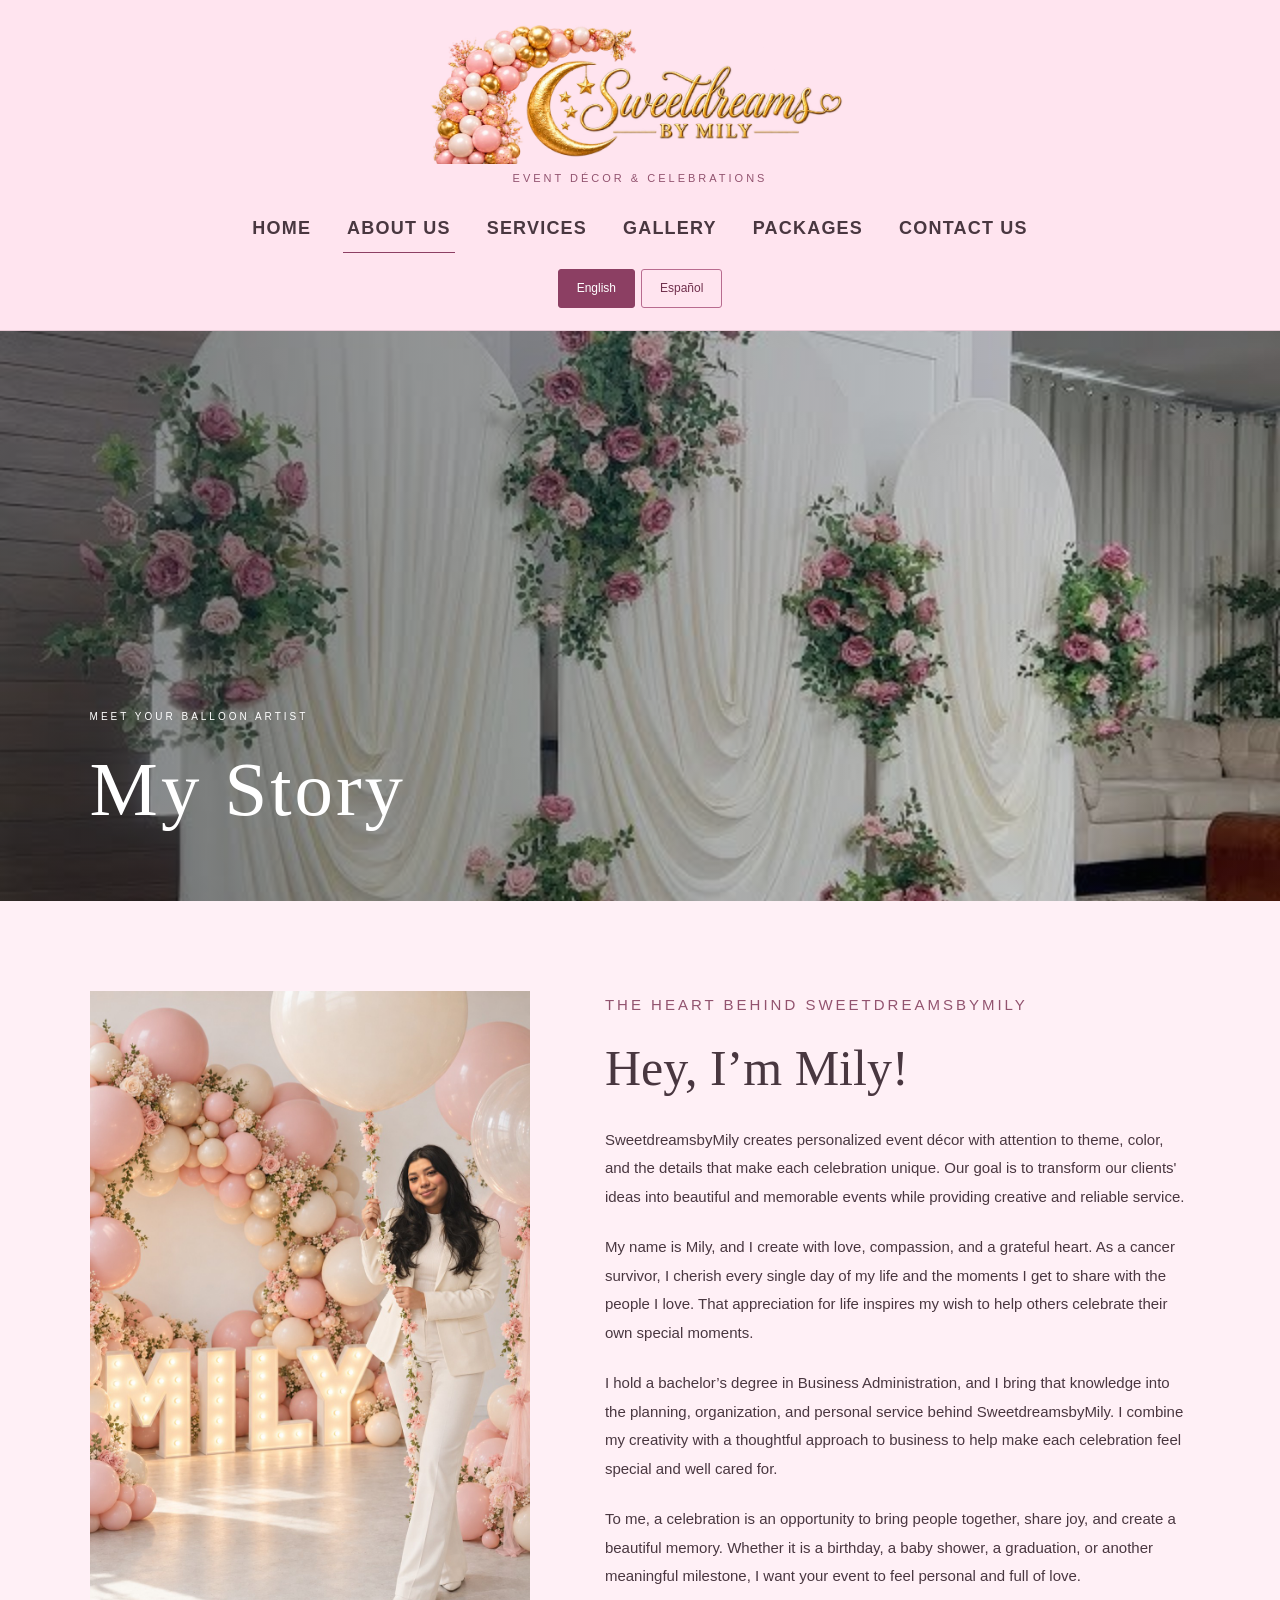
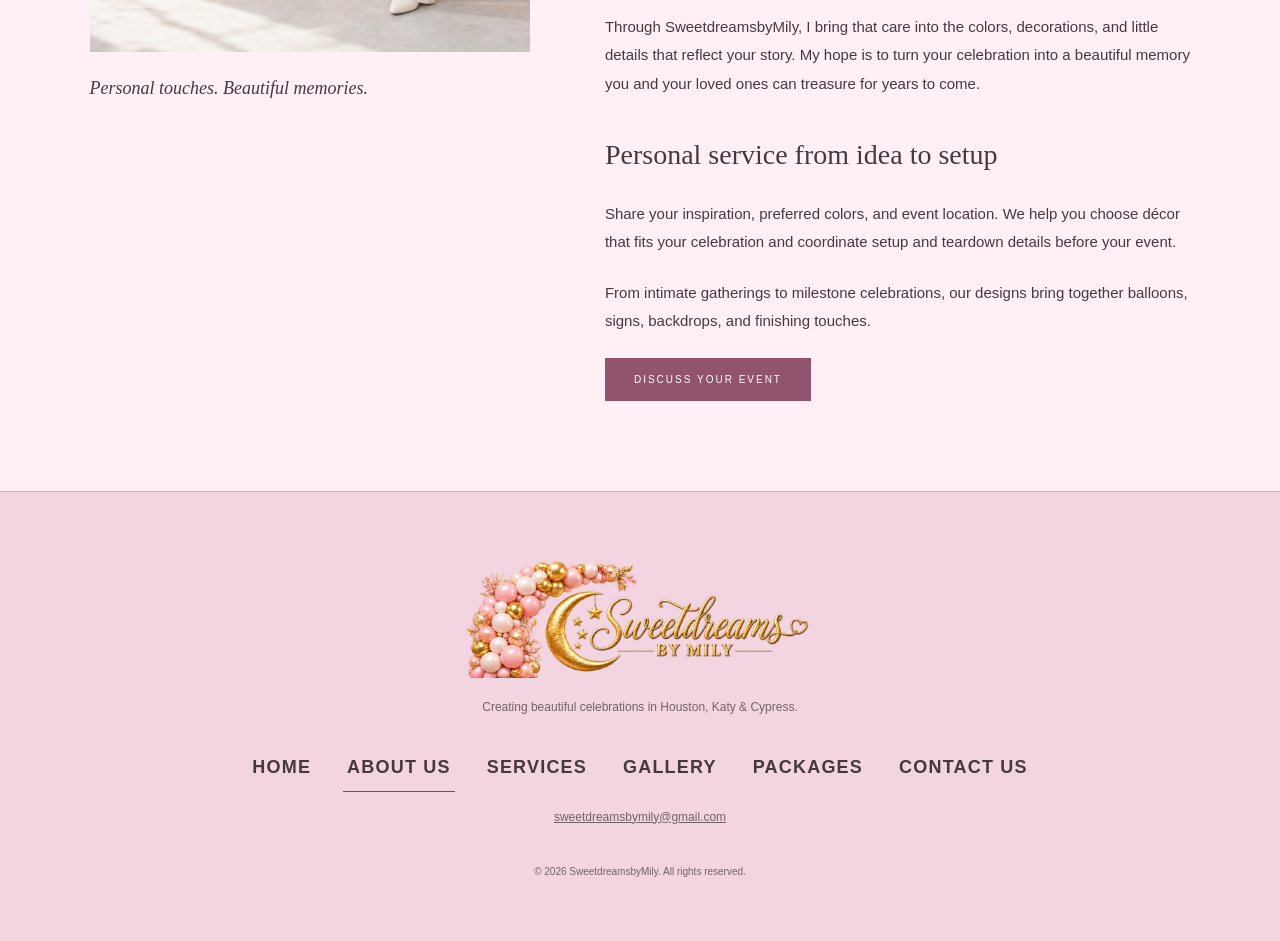
==== commit 3c799a1a: "Feature approved MILY marquee studio portrait on Home and About Us" ====
--- a/about.html
+++ b/about.html
@@ -17,7 +17,7 @@
 <div class="language-switch" data-language-switch role="group" aria-label="Language / Idioma"><button type="button" data-language="en" aria-pressed="true" lang="en">English</button><button type="button" data-language="es" aria-pressed="false" lang="es">Español</button></div>
 </header>
 <main id="main"><section class="editorial-hero"><img src="photos/floral-backdrops.jpg" alt="" fetchpriority="high"><div class="editorial-hero-copy"><p class="eyebrow">MEET YOUR BALLOON ARTIST</p><h1>My Story</h1></div></section>
-<section id="about" class="section"><div class="section-inner bio-layout"><div class="bio-photo"><img class="artist-portrait" src="photos/mily-studio-v2.jpg" alt="Mily in a professional studio portrait with pink, cream, and gold balloons"><p>Personal touches. Beautiful memories.</p></div><div class="bio-copy"><p class="eyebrow">THE HEART BEHIND SWEETDREAMSBYMILY</p><h2>Hey, I’m Mily!</h2><p>SweetdreamsbyMily creates personalized event décor with attention to theme, color, and the details that make each celebration unique. Our goal is to transform our clients' ideas into beautiful and memorable events while providing creative and reliable service.</p>
+<section id="about" class="section"><div class="section-inner bio-layout"><div class="bio-photo"><img class="artist-portrait" src="photos/mily-marquee-studio.jpg" alt="Mily in a cream suit beside pink and ivory balloons and illuminated MILY marquee letters"><p>Personal touches. Beautiful memories.</p></div><div class="bio-copy"><p class="eyebrow">THE HEART BEHIND SWEETDREAMSBYMILY</p><h2>Hey, I’m Mily!</h2><p>SweetdreamsbyMily creates personalized event décor with attention to theme, color, and the details that make each celebration unique. Our goal is to transform our clients' ideas into beautiful and memorable events while providing creative and reliable service.</p>
 <p>My name is Mily, and I create with love, compassion, and a grateful heart. As a cancer survivor, I cherish every single day of my life and the moments I get to share with the people I love. That appreciation for life inspires my wish to help others celebrate their own special moments.</p>
 <p>I hold a bachelor’s degree in Business Administration, and I bring that knowledge into the planning, organization, and personal service behind SweetdreamsbyMily. I combine my creativity with a thoughtful approach to business to help make each celebration feel special and well cared for.</p>
 <p>To me, a celebration is an opportunity to bring people together, share joy, and create a beautiful memory. Whether it is a birthday, a baby shower, a graduation, or another meaningful milestone, I want your event to feel personal and full of love.</p>
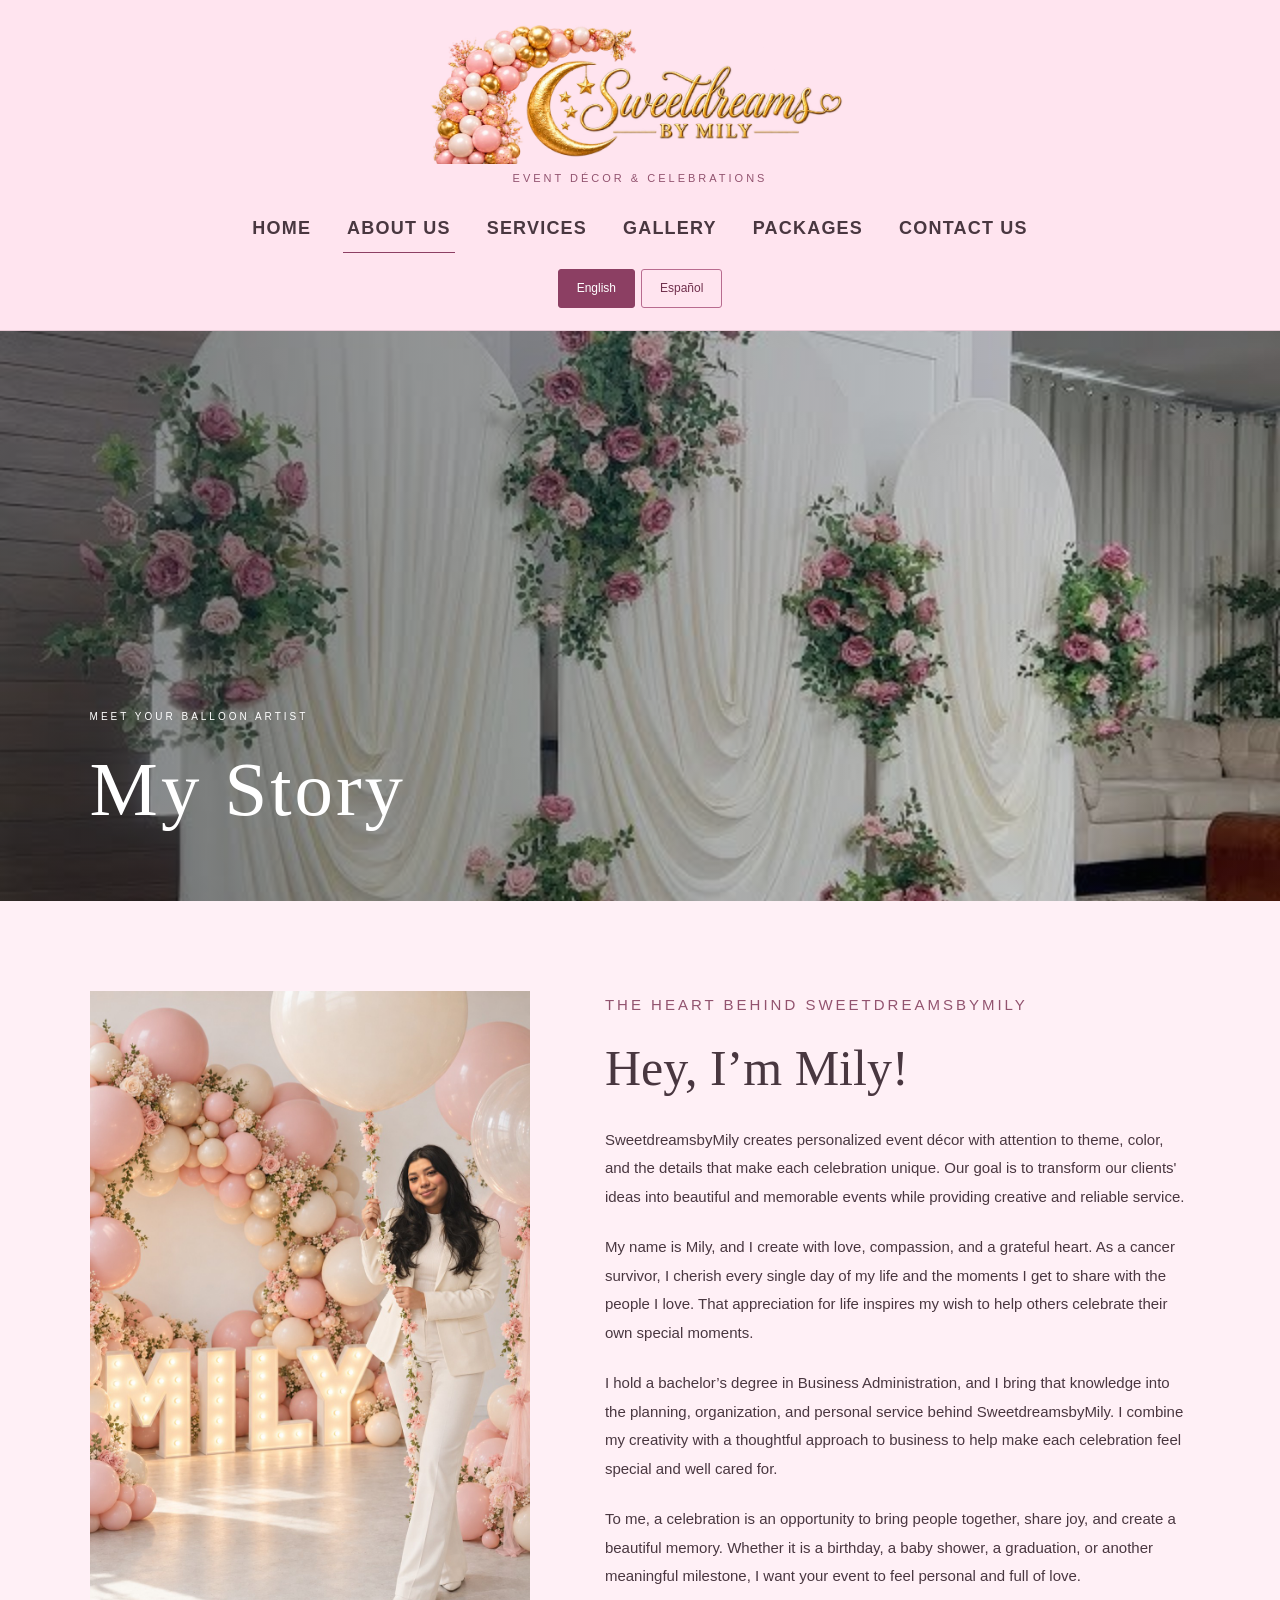
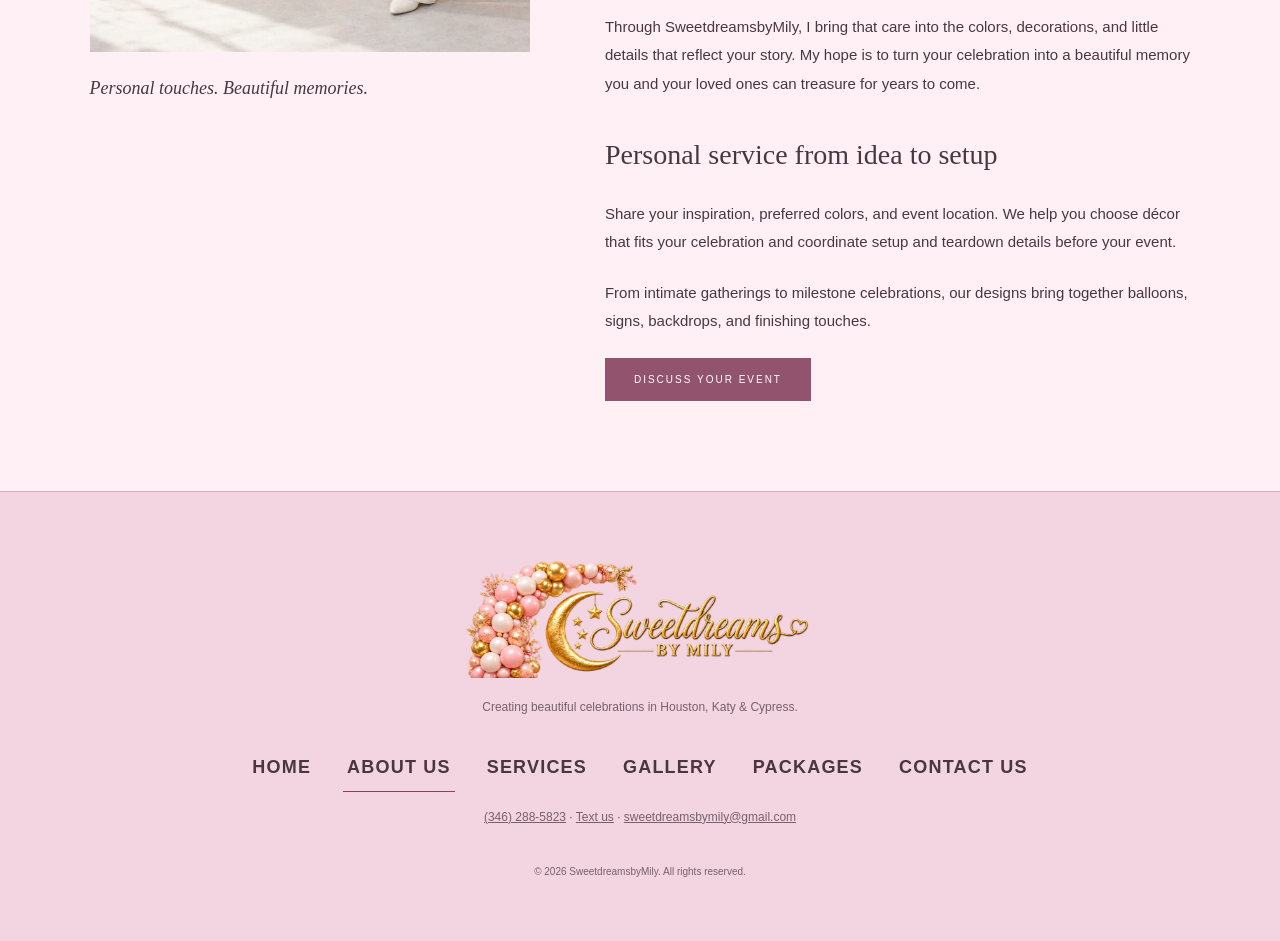
==== commit 4196d161: "Display phone and email contact options" ====
--- a/about.html
+++ b/about.html
@@ -24,7 +24,7 @@
 <p>Through SweetdreamsbyMily, I bring that care into the colors, decorations, and little details that reflect your story. My hope is to turn your celebration into a beautiful memory you and your loved ones can treasure for years to come.</p>
 <h2>Personal service from idea to setup</h2><p>Share your inspiration, preferred colors, and event location. We help you choose décor that fits your celebration and coordinate setup and teardown details before your event.</p><p>From intimate gatherings to milestone celebrations, our designs bring together balloons, signs, backdrops, and finishing touches.</p><a class="btn" href="contact.html">Discuss your event</a></div></div></section>
 </main>
-<footer><a class="footer-brand" href="index.html"><img class="footer-logo" src="photos/sweetdreamsbymily-logo.webp" alt="Sweetdreams by Mily"></a><p>Creating beautiful celebrations in Houston, Katy &amp; Cypress.</p><nav aria-label="Footer navigation"><a href="index.html">Home</a><a href="about.html" aria-current="page">About Us</a><a href="services.html">Services</a><a href="gallery.html">Gallery</a><a href="packages.html">Packages</a><a href="contact.html">Contact Us</a></nav><p><a href="mailto:sweetdreamsbymily@gmail.com">sweetdreamsbymily@gmail.com</a></p><p class="copyright">&copy; <span id="year">2026</span> SweetdreamsbyMily. All rights reserved.</p></footer>
+<footer><a class="footer-brand" href="index.html"><img class="footer-logo" src="photos/sweetdreamsbymily-logo.webp" alt="Sweetdreams by Mily"></a><p>Creating beautiful celebrations in Houston, Katy &amp; Cypress.</p><nav aria-label="Footer navigation"><a href="index.html">Home</a><a href="about.html" aria-current="page">About Us</a><a href="services.html">Services</a><a href="gallery.html">Gallery</a><a href="packages.html">Packages</a><a href="contact.html">Contact Us</a></nav><p><a href="tel:+13462885823">(346) 288-5823</a> · <a href="sms:+13462885823">Text us</a> · <a href="mailto:sweetdreamsbymily@gmail.com">sweetdreamsbymily@gmail.com</a></p><p class="copyright">&copy; <span id="year">2026</span> SweetdreamsbyMily. All rights reserved.</p></footer>
 </body>
 </html>
 
